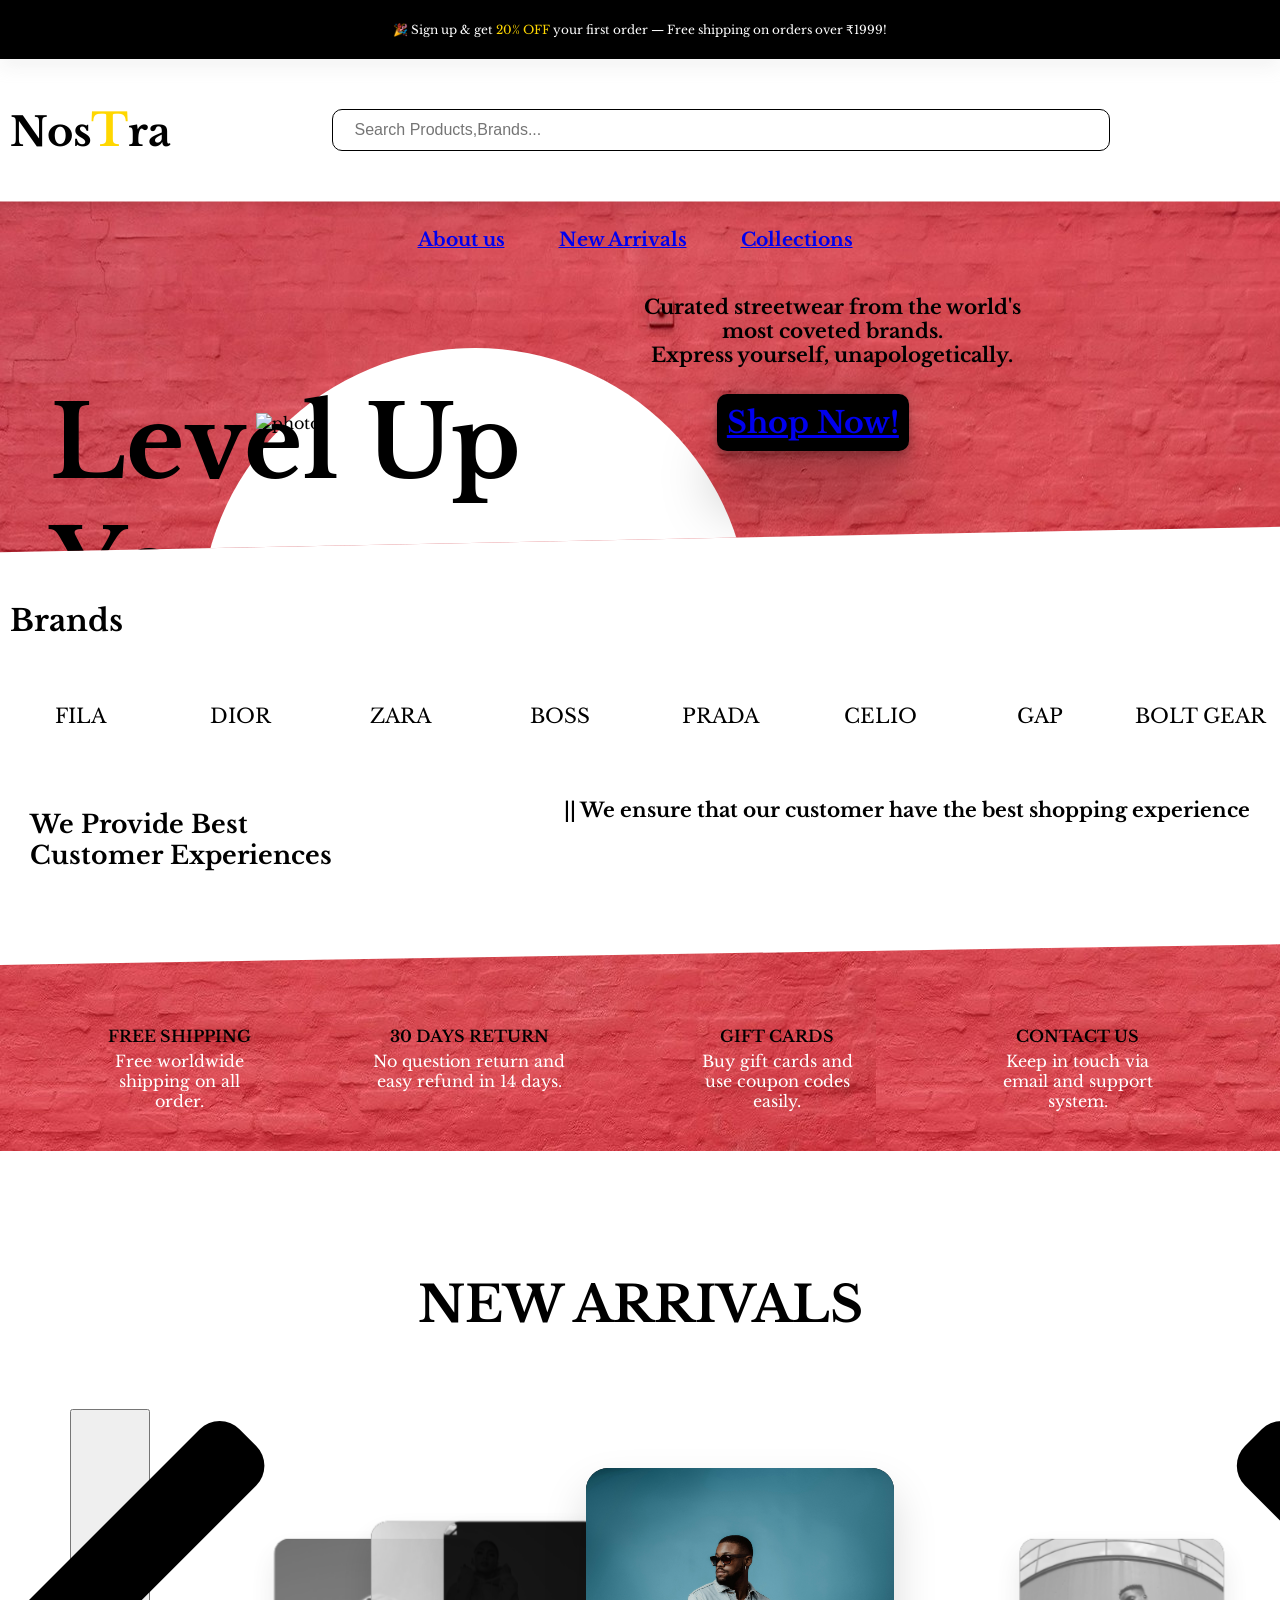
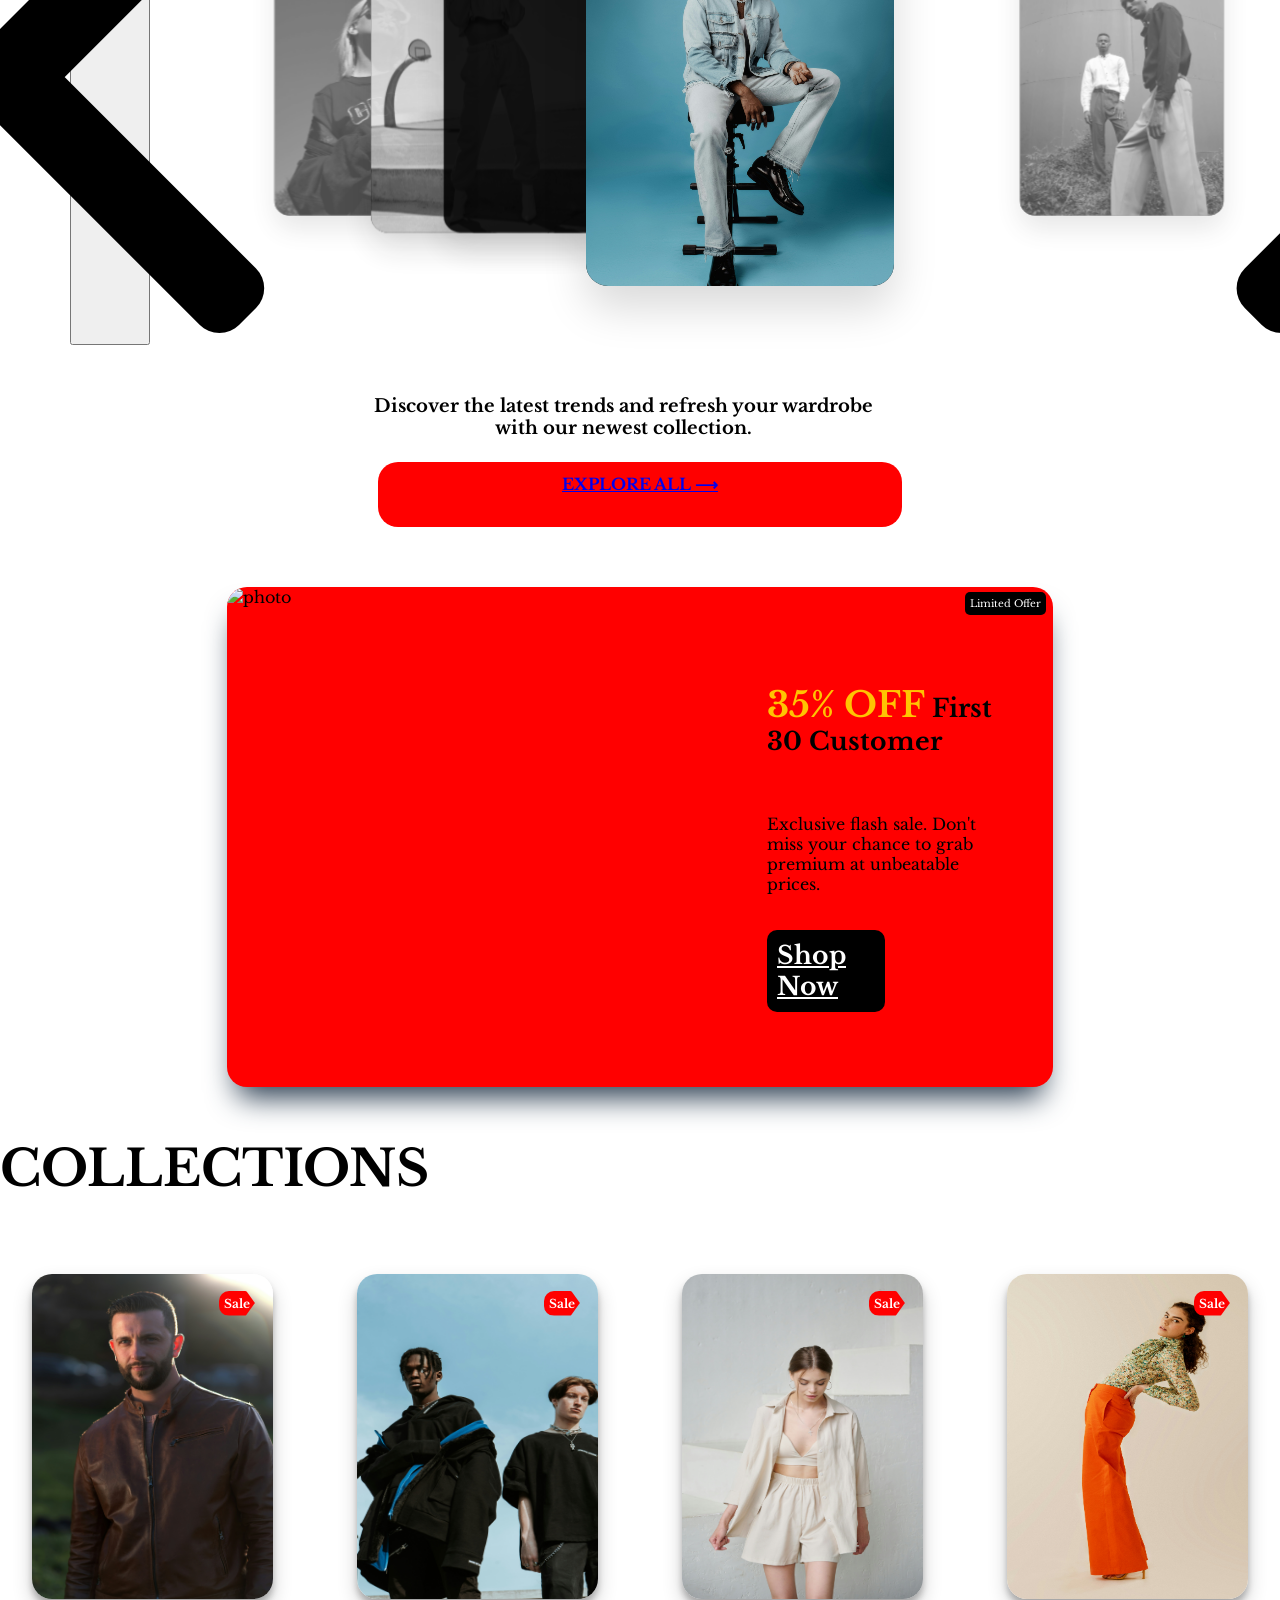
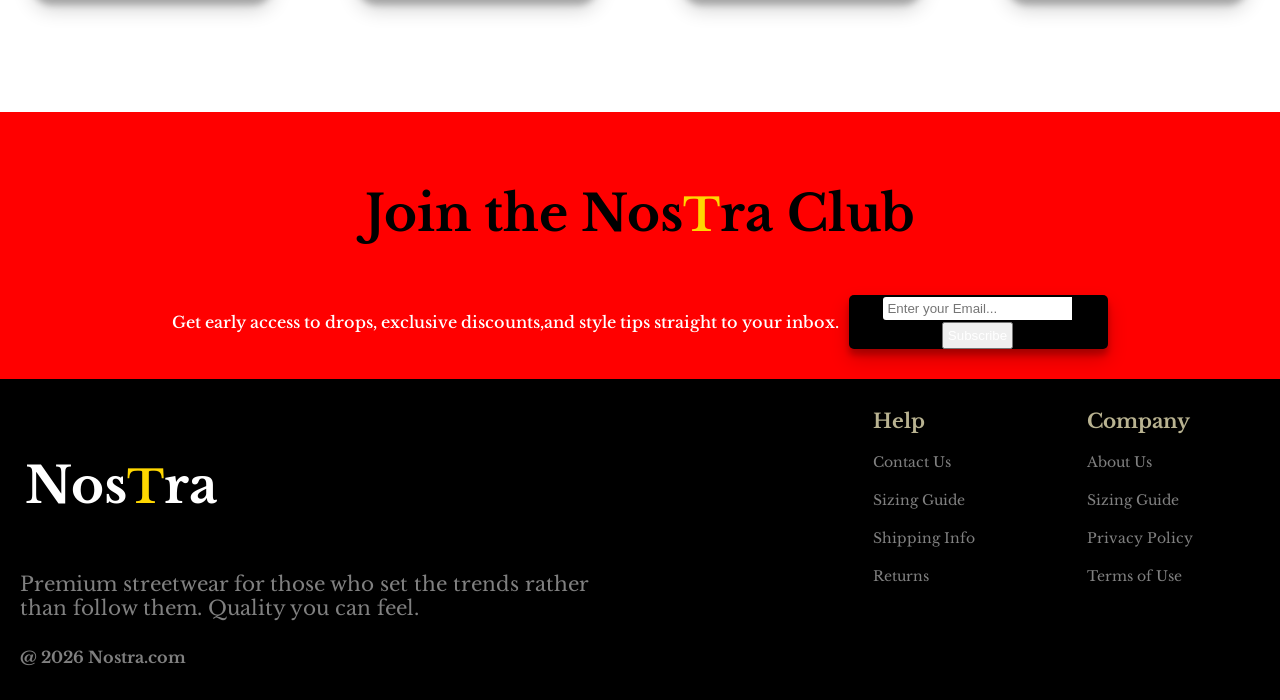
==== index.html @ 30c2713c "Updated Nostra-E-commerce-Website" ====
<!DOCTYPE html>
<html lang="en">

<head>
    <meta charset="UTF-8">
    <meta name="viewport" content="width=device-width, initial-scale=1.0">
    <!--Tailwind CSS-->
    <link rel="stylesheet" href="./src/output.css">
    <!--Style Sheet-->
    <link rel="stylesheet" href="./style.css">
    <!--font Style-->
    <link rel="preconnect" href="https://fonts.googleapis.com">
    <link rel="preconnect" href="https://fonts.gstatic.com" crossorigin>
    <link href="https://fonts.googleapis.com/css2?family=Libre+Baskerville:ital,wght@0,400..700;1,400..700&display=swap"
        rel="stylesheet">
    <!--Font awesome CDN link-->
    <link rel="stylesheet" href="https://cdnjs.cloudflare.com/ajax/libs/font-awesome/7.0.1/css/all.min.css"
        integrity="sha512-2SwdPD6INVrV/lHTZbO2nodKhrnDdJK9/kg2XD1r9uGqPo1cUbujc+IYdlYdEErWNu69gVcYgdxlmVmzTWnetw=="
        crossorigin="anonymous" referrerpolicy="no-referrer" />
    <title>Nostra</title>
</head>

<body>

    <!--Navbar-->
    <div class="announcement">
        <p class="moving-text">
            🎉 Sign up & get
            <span class="offer">20% OFF</span>
            your first order — Free shipping on orders over ₹1999!
        </p>
    </div>
    <nav class="navbar">

        <div class="navbar-s1">
            <h1 class="navbar-s1__title">Nos<span class="font-design">T</span>ra</h1>
        </div>

        <div class="navbar-s2">
            <i class="fa-solid fa-magnifying-glass" style="color: rgb(0, 0, 0);"></i>
            <input placeholder="Search Products,Brands...">
        </div>

        <div class="navbar-s3">
            <a href="#" class="nav-menu"><i class="fa-solid fa-house" style="color:rgb(0, 0, 0);"></i></a>
            <a href="./collection.html" class="nav-menu"><i class="fa-solid fa-cart-shopping" style="color: rgb(0, 0, 0);"></i></a>
            <a href="./contact.html" class="nav-menu"><i class="fa-solid fa-user" style="color: rgb(0, 0, 0);"></i></a>
        </div>
        <div class="navbar-s4" id="menuicon">
            <i class="fa-solid fa-bars" style="color: rgb(22, 22, 22);"></i>
        </div>
    </nav>

     <!--side Nav-->

        <section id="sidenav" >
            
        <div class="close-nav">
            <p id="closenav"> ✖</p>
        </div>

        <ul  class="side-menu" >
            <li>
                <a  href="./index.html"> <i class="fa-solid fa-house" style="color:rgb(246, 246, 246);"></i>Home</a>
            </li>
            <li>
                <a  href="./collection.html"> <i class="fa-solid fa-shopping-bag" style="color: rgb(255, 251, 251);"></i>Products</a>
            </li>
            <li>
                <a  href="./contact.html"> <i class="fa-solid fa-user" style="color: rgb(241, 238, 238);"></i>Contact</a>
            </li>
            <li>
                <a href="" class="nav-menu"><i class="fa-solid fa-cart-shopping" style="color: rgb(255, 252, 252);"></i> Cart </a>
             </li>   
        </ul> 
    </section>


    <!--Sales Banner-->
    <section class="banner">

        <div class="menu">
            <a href="#about-us">
                <h3 class="menu-item ">About us</h3>
            </a>
            <a href="#new-arrival">
                <h3 class="menu-item ">New Arrivals</h3>
            </a>
            <a href="#collections">
                <h3 class="menu-item ">Collections</h3>
            </a>
        </div>
        <div class="banner-img">
            <img src="./images/img 1.png" alt="photo">
            <span class="circle-bg anim"></span>
            <h1 class="banner-title anim">Level Up <br> Your <br> <span class="title-font anim">Style.</span></h1>
            <h2 class="sub-title anim">Curated streetwear from the world's most coveted brands.<br> Express yourself,
                unapologetically.</h2>

            <h2 class="shop-btn anim"><a href="./collection.html" class="btn-font">Shop Now!</a></h2>

        </div>
    </section>

    <!--About us -->
    <section clas="about us" id="about-us">
        <h1 class=" brand-heading">Brands</h1>
        <div class="Brands">

            <span>
                <i class="fa-brands fa-first-order-alt" style="color: rgb(22, 22, 22);"></i>
                <p>FILA</p>
            </span>
            <span>
                <i class="fa-brands fa-page4" style="color: rgb(22, 22, 22);"></i>
                <p>DIOR</p>
            </span>
            <span>
                <i class="fa-brands fa-studiovinari" style="color: rgb(22, 22, 22);"></i>
                <p>ZARA</p>
            </span>
            <span>
                <i class="fa-brands fa-flutter" style="color: rgb(22, 22, 22);"></i>
                <p>BOSS</p>
            </span>
            <span>
                <i class="fa-brands fa-dyalog" style="color: rgb(22, 22, 22);"></i>
                <p>PRADA</p>
            </span>
            <span>
                <i class="fa-brands fa-resolving" style="color: rgb(22, 22, 22);"></i>
                <p>CELIO</p>
            </span>
            <span>
                <i class="fa-brands fa-sitrox" style="color: rgb(22, 22, 22);"></i>
                <p>GAP</p>
            </span>

            <span>
                <i class="fa-brands fa-nimblr" style="color: rgb(22, 22, 22);"></i>
                <p>BOLT GEAR</p>
            </span>
        </div>

        <span class="feature-desc">
            <h2>We Provide Best <br> Customer Experiences</h2>
            <p>|| We ensure that our customer have the best shopping experience</p>
        </span>
        <span class="features">
            <div class="feature">
                <i class="fa-solid fa-truck" style="color: rgb(22, 22, 22);"></i>
                <span class="feature_title">FREE SHIPPING</span>
                <span class="feature_desc">Free worldwide shipping on all order.</span>
            </div>
            <div class="feature">
                <i class="fa-solid fa-retweet" style="color: rgb(22, 22, 22);"></i>
                <span class="feature_title">30 DAYS RETURN</span>
                <span class="feature_desc">No question return and easy refund in 14 days.</span>
            </div>
            <div class="feature">
                <i class="fa-solid fa-gift" style="color: rgb(22, 22, 22);"></i>
                <span class="feature_title">GIFT CARDS</span>
                <span class="feature_desc">Buy gift cards and use coupon codes easily.</span>
            </div>
            <div class="feature">
                <i class="fa-solid fa-user" style="color: rgb(0, 0, 0);"></i>
                <span class="feature_title">CONTACT US</span>
                <span class="feature_desc">Keep in touch via email and support system.</span>
            </div>

        </span>

       

    </section>
     <!--New Arrivals-->

    <section class="new-arrival" id="new-arrival">
        <div class="head-section">
            <h1 class="new-arrival_h1">NEW ARRIVALS</h1>
        </div>

        <div class="image-container">
            <button class="arrow left">
                <img src="./images/left-arrow.png" alt="photo">
            </button>
            <div class="image-track">
                <div class="image" data-index="0">
                    <img src="./images/new-arrival6.jpg" alt="photo">
                </div>
                <div class="image" data-index="1">
                    <img src="./images/new-arrival (2).jpg" alt="photo">
                </div>

                <div class="image" data-index="2">
                    <img src="./images/new-arrival (3).jpg" alt="photo">
                </div>
                <div class="image" data-index="3">
                    <img src="./images/new-arrival (5).jpg" alt="photo">
                </div>

                <div class="image" data-index="4">
                    <img src="./images/new-arrival (1).jpg" alt="photo">
                </div>

                <div class="image" data-index="5">
                    <img src="./images/new-arrival.jpg" alt="photo">
                </div>

            </div>
            <button class="arrow right">
                <img src="./images/right-arrow.png" alt="photo">
            </button>
        </div>
        <div class="new-arrival_desc">
            <p>Discover the latest trends and refresh your wardrobe with our newest collection.</p>
            <a href="./collection.html" class="view-btn"> EXPLORE ALL ⟶</a>
        </div>
    </section>

    <!--Sale Banner-->
    <section class="sale-banner">
        <div class="Ad-banner">
            <img class="ad-img" src="./images/ad-bg.jpg" alt="photo">
            <div class="content">
                <span class="sale-offer">Limited Offer</span>
                <h2><span class="color-font">35% OFF</span> First 30 Customer </h2>
                <p>Exclusive flash sale. Don't miss your chance to grab premium at unbeatable prices.</p>
                <a href="./collection.html" class="sale-btn">Shop Now</a>
            </div>
        </div>
    </section>
    <!--collection-->
    <section class="collection" id="collections">
        <h1>COLLECTIONS</h1>
        <div class="collection-container">
            <div class="collection-card">
                <a href="./collection.html" CLASS="col_button">
                    <img src="./images/jac.jpg">
                    <h2>Sale</h2>
                    <span class="overlay">
                        <p> Jackets</p>
                        <h4>Explore Now ⟶</h4>
                    </span>
                </a>
            </div>
            <div class="collection-card">
                   <a href="./collection.html" CLASS="col_button">
                    <img src="./images/street.jpg">
                    <h2>Sale</h2>
                    <span class="overlay">
                        <p>Street Wears</p>
                        <h4>Explore Now ⟶</h4>
                    </span>

                </a>
            </div>
            <div class="collection-card">
                <a href="./collection.html" CLASS="col_button">
                    <img src="./images/play.jpg">
                    <h2>Sale</h2>
                    <span class="overlay">
                        <p>Play Suits</p>
                        <h4>Explore Now ⟶</h4>
                    </span>

                </a>
            </div>
            <div class="collection-card">
                <a href="./collection.html" CLASS="col_button">
                    <img src="./images/pant.jpg">
                    <h2>Sale</h2>
                    <span class="overlay">
                        <p>Raver Pants</p>
                        <h4>Explore Now ⟶</h4>
                    </span>
                </a>
            </div>
        </div>
        <!--News Letter-->
        <section class="news-letter">
            <h1 class="letter-head"> Join the Nos<span class="font-design">T</span>ra Club</h1>
            <span class="letter-content">
                <p class="letter-desc">Get early access to drops, exclusive discounts,and style tips straight to your
                    inbox.</p>
                <span class="letter-input">
                    <input class="letter-email" type="email" placeholder="Enter your Email...">
                    <button class="letter-btn">Subscribe</button>
                </span>
            </span>
        </section>

        <!--Footer-->
        <section class=" footer">
            <span class="footer-1">
                <h1 class="footer__title">Nos<span class="font-design">T</span>ra</h1>
                <p>Premium streetwear for those who set the trends rather than follow them. Quality you can feel.</p>
                <h4>@ 2026 Nostra.com</h4>
            </span>

            <div class="footer-2">
                <h3 class="footer_title">Help</h3>
                <p  class="footer_para">Contact Us</p>
                <p  class="footer_para">Sizing Guide</p>
                <p  class="footer_para">Shipping Info</p>
                <p  class="footer_para">Returns</p>
            </div>

            <div class="footer-3">
                <h3  class="footer_title">Company</h3>
                <p  class="footer_para">About Us</p>
                <p  class="footer_para">Sizing Guide</p>
                <p  class="footer_para">Privacy Policy</p>
                <p  class="footer_para">Terms of Use</p>
            </div>
            </div>
            <div class="footer-social">
                    <a href="#"><i class="fa-brands fa-facebook"></i></a>
                    <a href="#"><i class="fa-brands fa-x-twitter"></i></a>
                    <a href="#"><i class="fa-brands fa-instagram"></i></a>
                    <a href="#"><i class="fa-brands fa-youtube"></i></a>
                </div> 
        </section>

         <!--Scroll Btn-->

        <button id="scrollTopBtn">
           ↑
       </button>


        <script src="script.js"></script>
</body>

</html>
---- style.css ----
body {
    font-family: "Libre Baskerville", serif;
    padding: 0;
    margin: 0;
}

/* Offer */
.announcement {
    display: flex;
    justify-content: center;
    padding: 10px;
    background-color: black;
    color: white;
    font-size: 12px;
    overflow: hidden;
    cursor: pointer;
}

.offer {
    color: gold;
}

.moving-text {
    display: inline-block;

    animation: announcement 1s linear infinite;
}

@keyframes announcement {
    0% {
        opacity: 1;
    }

    50% {
        opacity: 0.2;
    }

    100% {
        opacity: 1;
    }
}

/* navbar */
.navbar {
    padding: 10px;

    display: flex;
    justify-content: space-between;
    align-items: center;
    position: sticky;
    top: 0;
    background: rgba(255, 255, 255, 0.2);
    backdrop-filter: blur(10px);
    cursor: pointer;
    z-index: 1;
}

.navbar-s1__title {
    color: black;
    align-items: center;
    font-size: 40px;
    font-weight: bold;
}

.font-design {
    font-size: 45px;
    color: gold;
}

.navbar-s2 {
    padding: 10px;
    border: solid black 1px;
    border-radius: 10px;
    width: 60%;
    display: flex;
    gap: 10px;
    align-items: center;
}

.navbar-s2 input {
    font-size: 16px;
    border: none;
    width: 100%;
    background-color: transparent;
}

.navbar-s2 input:focus {
    outline: none;
}

.navbar-s3 {
    font-size: 25px;

}

.navbar-s4 {
    display: none;
}
#sidenav{
    display: flex;
    background-color: black;
    position: fixed;
    z-index: 100;
    top: 0;
    width: 60%;
    height: 100%;
    right: -60%;
   transition: right .4s ease;
}
.close-nav{
    text-align:right;
    font-size: 20px;
    padding: 5px;
    cursor: pointer;
    color:white;
}

.side-menu{
    color: white;
    display: grid;
    grid-template-rows: 100px 100px  100px 100px;
    margin-top: 22%;
}
.side-menu a:hover{
    color: red;
    text-decoration:underline;
}


/* Sale Image */

.menu {
    position: relative;
    display: flex;
    align-items: center;
    justify-content: center;
    gap: 30px;
}
    html {
    scroll-behavior: smooth;
    
}
#new-arrivals {
    scroll-margin-top: 100px;
}
#about-us {
    scroll-margin-top: 100px;
}
#collections {
    scroll-margin-top: 100px;
}

.menu-item {
    margin-top: 20px;
    margin-bottom: 20px;
    margin-right: 10px;
    cursor: pointer;
    font-weight: bold;
    border: solid transparent 2px;
    padding: 5px;
    transition: 0.3s ease;
}

.menu-item:hover {
    border: solid transparent 2px;
    border-radius: 5px;
    padding: 5px;
    box-shadow: rgba(0, 0, 0, 0.09) 0px 2px 1px, rgba(0, 0, 0, 0.09) 0px 4px 2px, rgba(0, 0, 0, 0.09) 0px 8px 4px, rgba(0, 0, 0, 0.09) 0px 16px 8px, rgba(0, 0, 0, 0.09) 0px 32px 16px;
    transform: scale3d(1.05, 1.05, 1.05);

}


.banner {
    background: url(./images/Bg-1.jpg);
    clip-path: polygon(0 0, 100% 0, 100% 89%, 0 96%);
    overflow: hidden;
}

.banner-img {
    width: 100%;
    display: flex;
    align-items: center;
    justify-content: center;
    position: relative;

}

.banner img {

    width: 30%;
    height: 40%;
    z-index: 1;
}

.banner img:hover {
    transform: scale3d(1.05, 1.05, 1.05);
}

.banner-title {
    position: absolute;
    font-size: 100px;
    font-weight: bold;
    top: 20px;
    left: 50px;

}

.title-font {
    color: rgb(255, 196, 2);

}

.sub-title {
    width: 30%;
    font-size: 20px;
    font-weight: 800;
    text-align: center;
    margin-bottom: 200px;

}

.circle-bg {
    position: absolute;
    width: 550Px;
    height: 550px;
    border-radius: 50%;
    background-color: white;
    left: 200px;
    top: 70px;
    animation-delay: 0.5s;
}

.shop-btn {
    position: absolute;
    background-color: black;
    color: white;
    padding: 10px;
    font-size: 30px;
    font-weight: bolder;
    border-radius: 10px;
    right: 29%;
    cursor: pointer;
    box-shadow: rgba(0, 0, 0, 0.25) 0px 54px 55px, rgba(0, 0, 0, 0.12) 0px -12px 30px, rgba(0, 0, 0, 0.12) 0px 4px 6px, rgba(0, 0, 0, 0.17) 0px 12px 13px, rgba(0, 0, 0, 0.09) 0px -3px 5px;

}

.btn-font {
    animation: btn 1s linear infinite;
}

@keyframes btn {
    0% {
        opacity: 1;
    }

    50% {
        opacity: 0.2;
    }

    100% {
        opacity: 1;
    }
}

.shop-btn:hover {
    transition: 0.3s ease;
    background-color: white;
    color: black;
}

.anim {
    opacity: 0;
    transform: translateY(30px);
    animation: moveup 0.5s linear forwards;
}

@keyframes moveup {
    100% {
        opacity: 1;
        transform: translateY(0px);
    }
}

/* About us */
.brand-heading {
    font-size: 30px;
    font-weight: bold;
    padding: 10px;
    padding-bottom: 20px;
}

.Brands {
    display: grid;
    grid-template-columns: repeat(auto-fit, minmax(100px, 1fr));
    text-align: center;
}

.Brands i {
    font-size: 40px;
    margin-bottom: 10px;
}

.Brands p {
    font-size: 20px;
    margin-bottom: 30px;
}

.feature-desc {
    display: flex;
    justify-content: space-between;
    padding: 20px;
    margin: 10px;
}

.feature-desc h2 {
    font-size: 25px;
    font-weight: bold;

}

.feature-desc p {
    font-size: 20px;
    font-weight: bold;
    margin-top: 10px;
    margin-bottom: 10px;
}

.features {
    display: flex;
    align-items: center;
    justify-content: space-between;
    padding: 50px;
    padding-bottom: 0;
    background: url(./images/Bg-2.jpg);
    clip-path: polygon(0 19%, 100% 10%, 100% 100%, 0% 100%);

}

.feature {
    display: flex;
    flex-direction: column;
    align-items: center;
    text-align: center;
    padding-top: 40px;
    gap: 5px;

}

.feature i {
    font-size: 50px;
    margin-bottom: 10px;
}

.feature_title {
    font-size: 16px;
    font-weight: 600;

}

.feature_desc {
    color: white;
    width: 60%;
    height: 100px;
}

/* New Arrivals */

.head-section {
    padding-top: 80px;
    display: flex;
    justify-content: center;
    align-items: center;
}

.new-arrival_h1 {
    font-size: 50px;
    font-weight: bold;
}

.image img {
    width: 100%;
    height: 400px;
    object-fit: cover;
}

.arrow {
    width: 80px;
    padding: 10px;
}

.image-container {
    width: 100%;
    height: 500px;
    max-width: 1400px;
    padding: 50px;
    position: relative;
    perspective: 1000px;
    left: 50px;
}

.image-track {
    width: 100%;
    height: 100%;
    display: flex;
    align-items: center;
    justify-content: center;
    position: relative;
    transform-style: preserve-3d;
    transition: transform 0.8s cubic-bezier(0.25, 0.46, 0.45, 0.94);

}

.image {
    position: absolute;
    width: 280px;
    height: 380px;
    background: black;
    border-radius: 20px;
    overflow: hidden;
    box-shadow: 0 20px 40px rgba(0, 0, 0, 0.15);
    transition: all 0.8s cubic-bezier(0.25, 0.46, 0.45, 0.94);
    cursor: pointer;

}

.image.center {
    z-index: 10;
    transform: scale(1.1) translatez(0);

}

.image.left-1,
.image.right-1 {
    z-index: 5;
    transform: scale(0.9) translatez(-100px);
    opacity: 0.9;

}

.image.left-2,
.image.right-2 {
    z-index: 1;
    transform: scale(0.8) translatez(-300px);
    opacity: 0.7;

}

.image.left-1 img,
.image.left-2 img,
.image.right-1 img,
.image.right-2 img {
    filter: grayscale(100%);
}

.image.left-1 {
    transform: translateX(-200px) scale(0.9) translatez(-100px);
}

.image.left-2 {
    transform: translateX(-400px) scale(0.8) translatez(-100px);
}

.image.right-1 {
    transform: translateX(-280px) scale(0.9) translatez(-100px);
}

.image.right-2 {
    transform: translateX(420px) scale(0.8) translatez(-100px);
}

.image.hidden {
    opacity: 0;
    pointer-events: none;
}

.arrow {
    position: absolute;
    top: 50%;
    transform: translateY(-50%);
    display: flex;
    align-items: center;
    justify-content: center;
    cursor: pointer;
    z-index: 20;
    transition: all 0.3s ease;
}

.arrow:hover {
    transform: translateY(-50%) scale(1.1);
}

.arrow.left {
    left: 20px;
    padding-right: 3px;
}

.arrow.right {
    right: 0px;
    padding-left: 3px;
}

.new-arrival_desc {
    display: grid;
    grid-template-rows: 1fr 1fr;
    text-align: center;
    justify-content: center;

}

.new-arrival_desc p {
    font-size: 18px;
    font-weight: bold;
    width: 500px;
}

.view-btn {
    font-weight: bold;
    width: 500px;
    margin: 5px;
    padding: 10px;
    border: solid transparent 2px;
    border-radius: 20px;
    background-color: rgb(255, 0, 0);
    margin-bottom: 10px;
}

.view-btn:hover {
    border: solid rgb(255, 0, 0) 2px;
    background-color: white;

}

/* sale-Ad */

.sale-banner {
    display: flex;
    align-items: center;
    justify-content: center;
    margin: 50px;


}

.ad-img {
    width: 500px;
    height: 500px;

}

.Ad-banner {
    width: 70%;
    background-color: rgb(255, 0, 0);
    border-radius: 20px;
    display: grid;
    grid-template-columns: 1fr 1fr;
    overflow: hidden;
    text-align: left;
    box-shadow: rgb(38, 57, 77) 0px 20px 30px -10px;

}

.content {
    display: flex;
    flex-direction: column;
    justify-content: center;
    gap: 20px;
    padding: 40px;
    position: relative;
}

.sale-offer {
    position: absolute;
    font-size: 10px;
    top: 1%;
    right: 2%;
    background-color: black;
    color: white;
    padding: 5px;
    border-radius: 5px;
    animation: announcement 1s linear infinite;
}

.content h2 {
    font-size: 25px;
}

.color-font {
    color: rgb(255, 196, 2);
    font-size: 35px;
    font-weight: bold;
}

.content p {
    font-size: 16px;
}

.content a {
    width: 40%;
    background-color: black;
    color: white;
    padding: 10px;
    border-radius: 10px;
    font-size: 25px;
    font-weight: bold;
}

.sale-btn:hover {
    background-color: transparent;
    border: solid black 2px;
    color: black;
}

/* collection */

.collection h1 {
    font-size: 50px;
    font-weight: bold;
}


.collection-container {
    display: grid;
    grid-template-columns: repeat(auto-fit, minmax(250px, 1fr));
    gap: 20px;
}


.collection-card img {
    width: 100%;
    height: 80%;
    border-radius: 20px;
    box-shadow: rgba(0, 0, 0, 0.19) 0px 10px 20px, rgba(0, 0, 0, 0.23) 0px 6px 6px;
    position: relative;
}

.collection-card {
    position: relative;

    border: solid transparent 2px;
    padding: 20px;
    flex-grow: 1;
    margin: 10px;
}

.collection-card h2 {
    position: absolute;
    font-size: 12px;
    top: 6%;
    right: 10%;
    padding: 5px;
    margin: 10px;
    background-color: red;
    color: white;
    border-radius: 10px;
    font-weight: bold;
    clip-path: polygon(0% 0%, 75% 0%, 100% 50%, 75% 100%, 0% 100%);
    animation: announcement 1s linear infinite;
}

.overlay {
    display: flex;
    justify-content: center;
    align-items: center;
}

.overlay h4 {
    position: absolute;
    bottom: 22%;


    background: rgba(0, 0, 0, 0.5);
    color: white;

    display: flex;
    flex-direction: column;
    justify-content: center;
    align-items: center;

    opacity: 0;
    transition: 0.5s;

    font-size: 20px;
    font-weight: bold;
    padding: 5px;
    margin: 10px;
    border-radius: 10px;
}

.overlay p {
    position: absolute;
    top: 3%;
    left: 2%;

    background: rgba(0, 0, 0, 0.5);
    color: white;

    display: flex;
    flex-direction: column;
    justify-content: center;
    align-items: center;

    opacity: 0;
    transition: 0.5s;

    font-size: 20px;
    font-weight: bold;
    padding: 5px;
    margin: 10px;
    border-radius: 10px;

}

.collection-card:hover .overlay p {
    opacity: 1;
    transform: translateY(20px);
    transition: all 0.6s ease;
}

.collection-card:hover .overlay h4 {
    opacity: 1;
}

.collection-card:hover img {
    transform: scale(1.08);
    transition: all 0.8s ease;
}
.overlay h4:hover{
    background-color: white;
    color: black;
}

/* News-letter */

.news-letter {
    background-color: rgb(255, 0, 0);
    padding: 20px;
    padding-bottom: 30px;
    text-align: center;
}

.letter-desc {

    color: white;
    border: none;
    font-weight: 500;
    text-align: left;
}

.letter-email {

    width: 70%;
    border: solid black 2px;
    background-color: white;
    padding: 4px;
    border-top-left-radius: 5px;
    border-bottom-left-radius: 5px;
}

.letter-email:focus {
    outline: none;
}

.letter-btn {
    color: white;
    padding: 4px;
    cursor: pointer;
}

.letter-input {
    background-color: black;
    padding-right: 2px;
    padding-left: 0px;
    border-radius: 5px;
    margin-left: 10px;
    box-shadow: rgba(0, 0, 0, 0.19) 0px 10px 20px, rgba(0, 0, 0, 0.23) 0px 6px 6px;
}

.letter-content {
    display: flex;
    align-items: center;
    justify-content: center;
}

/* footer */
.footer {
    display: grid;
    grid-template-columns: 4fr 1fr 1fr;

    background-color: black;
    color: gray;
    cursor: pointer;
}

.footer-1 {
    position: relative;
    margin: 20px;
}

.footer__title {
    color: white;
    width: 15%;
    padding: 5px;
    border-radius: 10px;
}

.footer-1 p {
    font-size: 20px;
    width: 70%;
}

.footer-1 h4 {
    position: absolute;
    bottom: -20%;
    color: gray;
}

.footer-social {
    font-size: 25px;
    margin: 20px;
    color: gray;
}
.footer-social a:hover{
    color: white;
}

.footer_title {
    display: flex;
    font-size: 20px;
    margin: 20px;
    margin-top: 30px;
    color: rgb(185, 179, 145);
}

.footer_para {
    font-size: 14px;
    display: flex;
    margin: 20px;
    color: gray;
}

.footer_para:hover {
    color: white;
}

/* scrollTopBtn */
#scrollTopBtn {

    position: fixed;
    bottom: 30px;
    right: 30px;

    width: 50px;
    height: 50px;

    border:none;
    border-radius: 50%;

    background-color:white;
    color:black;

    font-size: 22px;
    font-weight: bold;
    cursor: pointer;

    display: none;

    transition: 0.3s;
    z-index: 1000;
}

#scrollTopBtn:hover {
    background-color: red;
    transform: scale(1.1);
}

/* ===========================
   MOBILE VIEW (0px - 767px)
=========================== */

@media screen and (max-width:767px) {


    .announcement {
        text-align: center;
    }

    /* Navbar */
    .navbar {
        padding: 10px;
        z-index: 10;

    }


    .navbar-s2,
    .navbar-s3 {
        display: none;
    }

    .navbar-s4 {
        display: block;
        font-size: 30px;
    }

    .navbar-s1__title {
        font-size: 40 px;
    }

    .font-design {
        font-size: 30px;
    }


    /* Banner */

    .banner {
        clip-path: none;
    }

    .menu-item{
        font-size: 12px;
    }

    .banner-img {
        flex-direction: column;
        padding: 20px;
    }

    .banner img {
        width: 65%;
        margin-bottom: 10px;
        margin-left: 100px;
    
    }

    .banner-title {
        position: absolute;
        font-size: 40px;
        top: 20%;
        left: 5%;
        margin-right: 10%;

    }

    .sub-title {
        width: 100%;
        font-size: 16px;
        margin: 10px 0;
    }

    .shop-btn {
        position: static;
        margin-top: 20px;
        font-size: 20px;
    }

    /* Brands */

    .Brands {
        grid-template-columns: repeat(2, 1fr);
        gap: 20px;
    }

    /* Feature */

    .feature-desc {
        flex-direction: column;
        text-align: center;
    }

    .features {
        flex-direction: column;
        clip-path: none;
        padding: 10px;
        overflow: hidden;
    }

    .feature {
        width: 80%;
    }

    .feature_desc {
        width: 80%;
    }

    /* New Arrival */

    .new-arrival_h1 {
        font-size: 35px;
    }

    .image-container {
        height: 400px;
        padding: 0;
        left: 0;

    }

    .image {
        width: 200px;
        height: 280px;

    }

    .image.left-1,
    .image.left-2,
    .image.right-1,
    .image.right-2 {
        display: none;
    }

    .image.center {
        display: block;
        position: absolute;
        width: 220px;
        height: 320px;

        transform: none;
        left: 50%;
        transform: translateX(-50%);
    }

    .arrow {
        width: 50px;
    }

    .new-arrival_desc p,
    .view-btn {
        width: 90%;
        margin: auto;
    }

    /* Sale Banner */

    .sale-banner {
        margin: 20px;
    }

    .Ad-banner {
        grid-template-columns: 1fr;
        width: 100%;
    }

    .ad-img {
        width: 100%;
        height: auto;
    }

    .content {
        padding: 20px;
        position: static;
    }

    .content h2,
    .content p,
    .content a,
    .sale-offer {
        position: static;
        margin-top: 15px;

    }

    .sale-offer {
        width: 28%;
        text-align: center;
    }

    .sale-btn {
        text-align: center;
        width: 41%;
    }


    .sale-btn:hover {
        width: 46%;
    }


    .content a {
        width: 46%;
        font-size: 20px;
    }


    /* Collection */

    .collection h1 {

        text-align: center;
    }


    .collection-container {
        flex-direction: column;
    }

    .collection-card {
        flex-basis: 100%;
    }

    .overlay h4,
    .overlay p {
        font-size: 16px;
    }

   /*  Newsletter */

    .letter-content {
        flex-direction: column;
        gap: 10px;
    }

    .letter-email {
        width: 100%;
        border-radius: 5px;
    }

    .letter-input {
        width: 100%;
        margin-left: 0;
    }

    /* Footer */

    .footer {
        grid-template-columns: 1fr;
        height: auto;
        display: flex;
        flex-direction: column;
        align-items: center;
        justify-content: center;
        padding: 20px;
    }

    .footer-1 p {
        width: 100%;
        text-align: center;
    }

    .footer-1 h4 {
        right: 20%;
        
    }

    .footer__title {
        width: 100%;

    }

    .footer_para {
        justify-self: center;
    }

    .footer_title {
        justify-self: center;
    }

    .font-design {
        font-size: 40px;
    }
}

/* ===========================
   TABLET VIEW (768px - 1024px)
=========================== */

@media screen and (min-width: 767px) and (max-width : 1024px) {

    /* Navbar */
    .navbar-s2 {
        width: 50%;
    }

    .navbar-s3 {
        display: block;
    }

    .navbar-s4 {
        display: none;
    }


    /* Menu */
    .menu {
        flex-wrap: wrap;
    }

    .menu-item {
        margin: 16px;
    }

    /* Banner */
    .banner {
        clip-path: none;
    }

    .banner-title {
        font-size: 60px;
        left: 30px;
    }

    .sub-title {
        width: 50%;
        font-size: 18px;
        margin-bottom: 100px;
    }

    .circle-bg {
        width: 400px;
        height: 400px;
        left: 120px;
    }

    .shop-btn {
        font-size: 22px;
        bottom: 35%;
    }

    /* Brands */
    .Brands {
        grid-template-columns: repeat(4, 1fr);
        gap: 20px;
    }

    /* Features */
    .features {
        flex-wrap: wrap;
        gap: 20px;
        clip-path: none;
    }

    .feature {
        width: 45%;
    }

    /* New Arrival */
    .image-container {
        left: 0;
        padding: 20px;
    }

    .new-arrival_desc p,
    .view-btn {
        width: 100%;
    }

    .image.left-1 {
        transform: translateX(-200px) scale(0.9) translatez(-100px);
    }

    .image.left-2 {
        transform: translateX(-400px) scale(0.8) translatez(-100px);
    }

    .image.right-1 {
        transform: translateX(-100px) scale(0.9) translatez(-100px);
    }

    .image.right-2 {
        transform: translateX(420px) scale(0.8) translatez(-100px);
    }

    /* Sale Banner */
    .Ad-banner {
        width: 90%;
    }

    .ad-img {
        width: 100%;
        height: auto;
    }


    /* Collection */
    .collection-card {
        flex-basis: 40%;
    }

    .content a {
        width: 48%;
    }

    .collection-container {
        grid-template-columns: repeat(auto-fit, minmax(400px, 1fr));
    }
 
    /* Footer */
    .footer {
       width: 100%;
       overflow: hidden;
    }
}
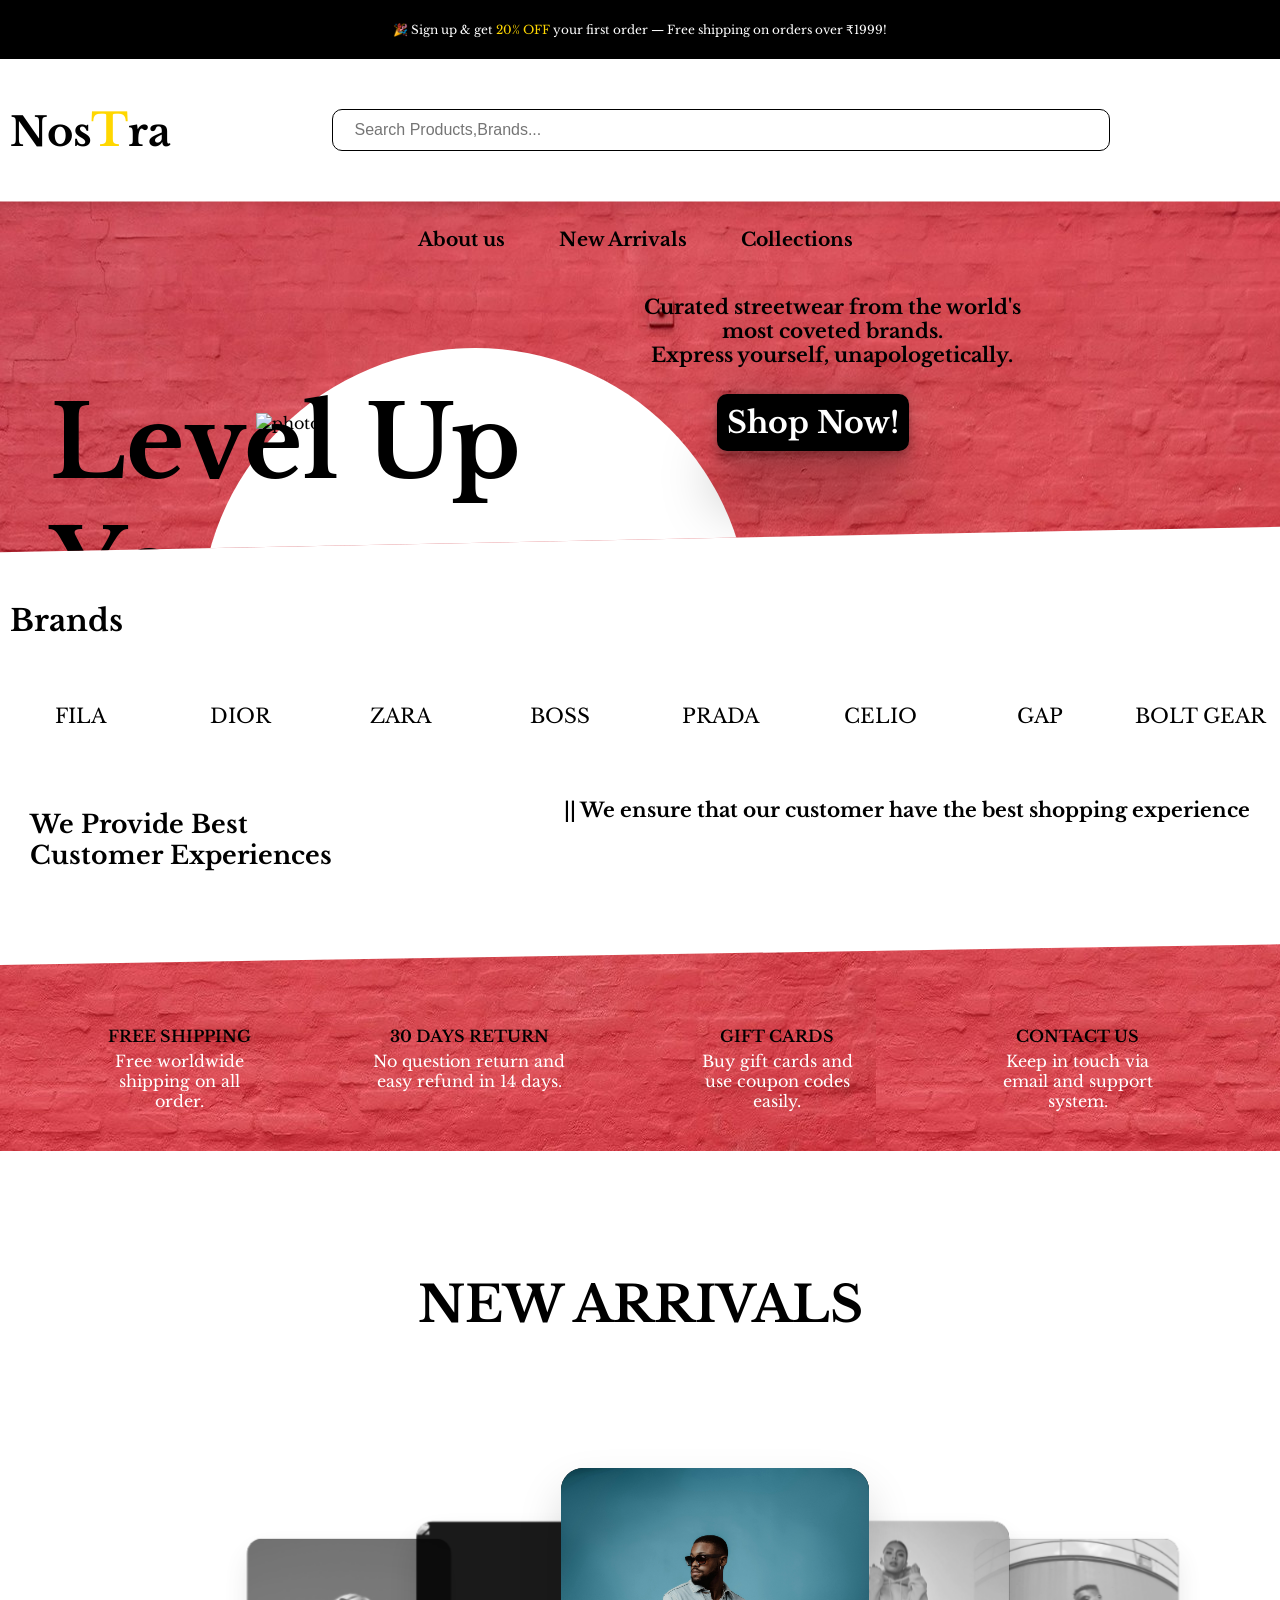
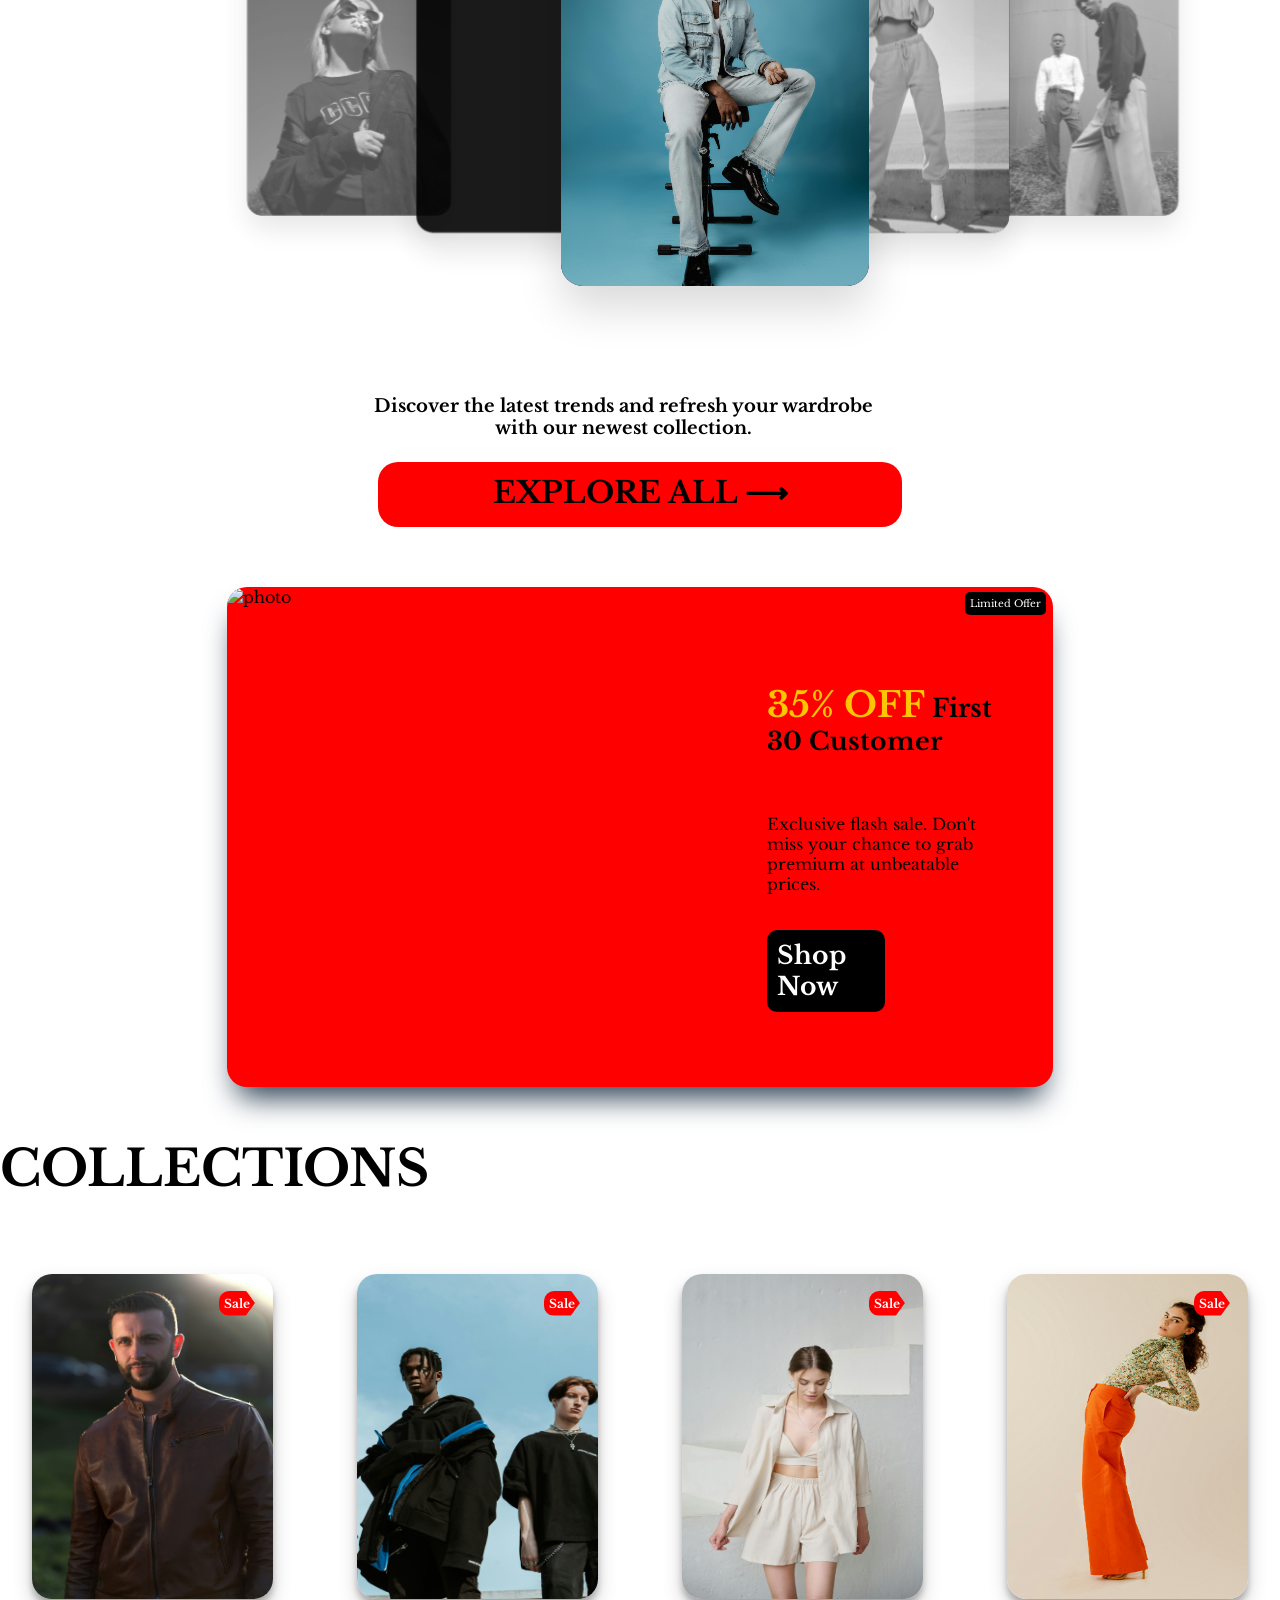
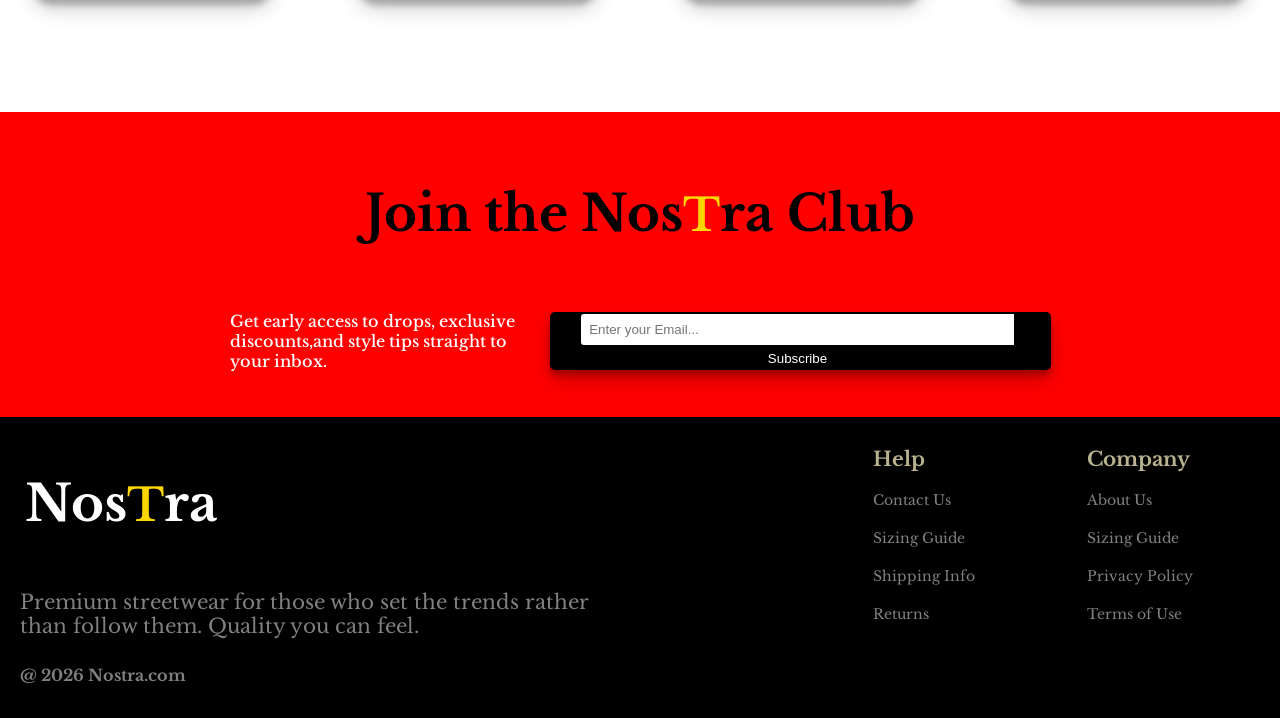
==== commit b390fa60: "updated media queries" ====
--- a/index.html
+++ b/index.html
@@ -4,8 +4,6 @@
 <head>
     <meta charset="UTF-8">
     <meta name="viewport" content="width=device-width, initial-scale=1.0">
-    <!--Tailwind CSS-->
-    <link rel="stylesheet" href="./src/output.css">
     <!--Style Sheet-->
     <link rel="stylesheet" href="./style.css">
     <!--font Style-->
@@ -182,7 +180,7 @@
 
         <div class="image-container">
             <button class="arrow left">
-                <img src="./images/left-arrow.png" alt="photo">
+                <i class="fa-solid fa-angle-left" style="color: rgb(22, 22, 22);"></i>
             </button>
             <div class="image-track">
                 <div class="image" data-index="0">
@@ -209,7 +207,7 @@
 
             </div>
             <button class="arrow right">
-                <img src="./images/right-arrow.png" alt="photo">
+               <i class="fa-solid fa-angle-right" style="color: rgb(22, 22, 22);"></i>
             </button>
         </div>
         <div class="new-arrival_desc">
--- a/style.css
+++ b/style.css
@@ -1,5 +1,10 @@
 body {
     font-family: "Libre Baskerville", serif;
+    padding: 0;
+    margin: 0;
+}
+ul {
+    list-style: none;
     padding: 0;
     margin: 0;
 }
@@ -52,7 +57,7 @@
     background: rgba(255, 255, 255, 0.2);
     backdrop-filter: blur(10px);
     cursor: pointer;
-    z-index: 1;
+    z-index: 5;
 }
 
 .navbar-s1__title {
@@ -116,11 +121,14 @@
 }
 
 .side-menu{
-    color: white;
     display: grid;
     grid-template-rows: 100px 100px  100px 100px;
     margin-top: 22%;
 }
+
+.side-menu a{
+ color: white;
+}
 .side-menu a:hover{
     color: red;
     text-decoration:underline;
@@ -151,6 +159,7 @@
 }
 
 .menu-item {
+    color: black;
     margin-top: 20px;
     margin-bottom: 20px;
     margin-right: 10px;
@@ -159,6 +168,9 @@
     border: solid transparent 2px;
     padding: 5px;
     transition: 0.3s ease;
+}
+a{
+    text-decoration: none;
 }
 
 .menu-item:hover {
@@ -234,7 +246,6 @@
 .shop-btn {
     position: absolute;
     background-color: black;
-    color: white;
     padding: 10px;
     font-size: 30px;
     font-weight: bolder;
@@ -244,6 +255,10 @@
     box-shadow: rgba(0, 0, 0, 0.25) 0px 54px 55px, rgba(0, 0, 0, 0.12) 0px -12px 30px, rgba(0, 0, 0, 0.12) 0px 4px 6px, rgba(0, 0, 0, 0.17) 0px 12px 13px, rgba(0, 0, 0, 0.09) 0px -3px 5px;
 
 }
+ 
+.shop-btn a{
+    color: white;
+}
 
 .btn-font {
     animation: btn 1s linear infinite;
@@ -266,6 +281,8 @@
 .shop-btn:hover {
     transition: 0.3s ease;
     background-color: white;
+}
+.shop-btn a:hover {
     color: black;
 }
 
@@ -385,6 +402,7 @@
 }
 
 .arrow {
+    font-size:100px;
     width: 80px;
     padding: 10px;
 }
@@ -396,7 +414,7 @@
     padding: 50px;
     position: relative;
     perspective: 1000px;
-    left: 50px;
+    left:0px;
 }
 
 .image-track {
@@ -421,6 +439,7 @@
     box-shadow: 0 20px 40px rgba(0, 0, 0, 0.15);
     transition: all 0.8s cubic-bezier(0.25, 0.46, 0.45, 0.94);
     cursor: pointer;
+    margin-left: 50px;
 
 }
 
@@ -462,11 +481,11 @@
 }
 
 .image.right-1 {
-    transform: translateX(-280px) scale(0.9) translatez(-100px);
+    transform: translateX(200px) scale(0.9) translatez(-100px);
 }
 
 .image.right-2 {
-    transform: translateX(420px) scale(0.8) translatez(-100px);
+    transform: translateX(400px) scale(0.8) translatez(-100px);
 }
 
 .image.hidden {
@@ -491,13 +510,15 @@
 }
 
 .arrow.left {
-    left: 20px;
-    padding-right: 3px;
-}
+    background: none;
+    border: none;
+}
+
 
 .arrow.right {
-    right: 0px;
-    padding-left: 3px;
+   background: none;
+    right: 20px;
+   border: none;
 }
 
 .new-arrival_desc {
@@ -516,6 +537,7 @@
 
 .view-btn {
     font-weight: bold;
+    font-size: 30px;
     width: 500px;
     margin: 5px;
     padding: 10px;
@@ -523,6 +545,7 @@
     border-radius: 20px;
     background-color: rgb(255, 0, 0);
     margin-bottom: 10px;
+    color: black;
 }
 
 .view-btn:hover {
@@ -740,7 +763,7 @@
 }
 
 .letter-desc {
-
+    width: 25%;
     color: white;
     border: none;
     font-weight: 500;
@@ -762,6 +785,8 @@
 }
 
 .letter-btn {
+    border: none;
+    background-color: transparent;
     color: white;
     padding: 4px;
     cursor: pointer;
@@ -769,11 +794,15 @@
 
 .letter-input {
     background-color: black;
-    padding-right: 2px;
-    padding-left: 0px;
+    width: 40%;
+    padding-right: 5px;
     border-radius: 5px;
     margin-left: 10px;
     box-shadow: rgba(0, 0, 0, 0.19) 0px 10px 20px, rgba(0, 0, 0, 0.23) 0px 6px 6px;
+}
+.letter-input input{
+    width: 84%;
+    padding: 8px;
 }
 
 .letter-content {
@@ -786,7 +815,6 @@
 .footer {
     display: grid;
     grid-template-columns: 4fr 1fr 1fr;
-
     background-color: black;
     color: gray;
     cursor: pointer;
@@ -794,7 +822,8 @@
 
 .footer-1 {
     position: relative;
-    margin: 20px;
+    margin-left: 20px;
+    margin-bottom: 20px;
 }
 
 .footer__title {
@@ -818,8 +847,11 @@
 .footer-social {
     font-size: 25px;
     margin: 20px;
+}
+.footer-social a{
     color: gray;
 }
+
 .footer-social a:hover{
     color: white;
 }
@@ -919,7 +951,7 @@
     }
 
     .menu-item{
-        font-size: 12px;
+        font-size: 18px;
     }
 
     .banner-img {
@@ -928,7 +960,7 @@
     }
 
     .banner img {
-        width: 65%;
+        width: 50%;
         margin-bottom: 10px;
         margin-left: 100px;
     
@@ -936,7 +968,7 @@
 
     .banner-title {
         position: absolute;
-        font-size: 40px;
+        font-size: 50px;
         top: 20%;
         left: 5%;
         margin-right: 10%;
@@ -993,7 +1025,6 @@
     .image-container {
         height: 400px;
         padding: 0;
-        left: 0;
 
     }
 
@@ -1017,7 +1048,7 @@
         height: 320px;
 
         transform: none;
-        left: 50%;
+        left:34%;
         transform: translateX(-50%);
     }
 
@@ -1029,6 +1060,10 @@
     .view-btn {
         width: 90%;
         margin: auto;
+    }
+    .view-btn {
+        margin-top: 10px;
+        font-size: 20px;
     }
 
     /* Sale Banner */
@@ -1099,9 +1134,13 @@
         flex-basis: 100%;
     }
 
+    .collection-container h2{
+        font-size: 25px;
+    }
+
     .overlay h4,
     .overlay p {
-        font-size: 16px;
+        font-size: 25px;
     }
 
    /*  Newsletter */
@@ -1109,14 +1148,26 @@
     .letter-content {
         flex-direction: column;
         gap: 10px;
-    }
-
-    .letter-email {
-        width: 100%;
+
+    }
+    .letter-desc{
+         width: 100%;
+        text-align: center;
+    }
+
+
+    .letter-email { 
+       
         border-radius: 5px;
     }
 
     .letter-input {
+        width: 90%;
+        margin-left: 0;
+        padding-right:20px;
+    }
+
+      .letter-input input{
         width: 100%;
         margin-left: 0;
     }
@@ -1130,7 +1181,7 @@
         flex-direction: column;
         align-items: center;
         justify-content: center;
-        padding: 20px;
+        padding: 10px;
     }
 
     .footer-1 p {
@@ -1139,7 +1190,7 @@
     }
 
     .footer-1 h4 {
-        right: 20%;
+        right: 32%;
         
     }
 
@@ -1194,14 +1245,15 @@
     .banner {
         clip-path: none;
     }
+    
 
     .banner-title {
         font-size: 60px;
-        left: 30px;
+        left: 20px;
     }
 
     .sub-title {
-        width: 50%;
+        width: 60%;
         font-size: 18px;
         margin-bottom: 100px;
     }
@@ -1235,14 +1287,20 @@
     }
 
     /* New Arrival */
-    .image-container {
-        left: 0;
-        padding: 20px;
+    .image-container{
+        width: 80%;
+        margin-left:25px;
     }
 
     .new-arrival_desc p,
     .view-btn {
-        width: 100%;
+        width: 80%;
+        margin-left: 60px;
+    }
+    .view-btn {
+        width: 80%;
+        font-size: 30px;
+        
     }
 
     .image.left-1 {
@@ -1254,11 +1312,11 @@
     }
 
     .image.right-1 {
-        transform: translateX(-100px) scale(0.9) translatez(-100px);
+        transform: translateX(200px) scale(0.9) translatez(-100px);
     }
 
     .image.right-2 {
-        transform: translateX(420px) scale(0.8) translatez(-100px);
+        transform: translateX(400px) scale(0.8) translatez(-100px);
     }
 
     /* Sale Banner */
@@ -1284,10 +1342,21 @@
     .collection-container {
         grid-template-columns: repeat(auto-fit, minmax(400px, 1fr));
     }
+
+  .collection-container h2{
+        font-size: 29px;
+    }
+
+
+    .overlay h4,
+    .overlay p {
+        font-size: 30px;
+    }
  
+
     /* Footer */
     .footer {
        width: 100%;
        overflow: hidden;
     }
-}+}
